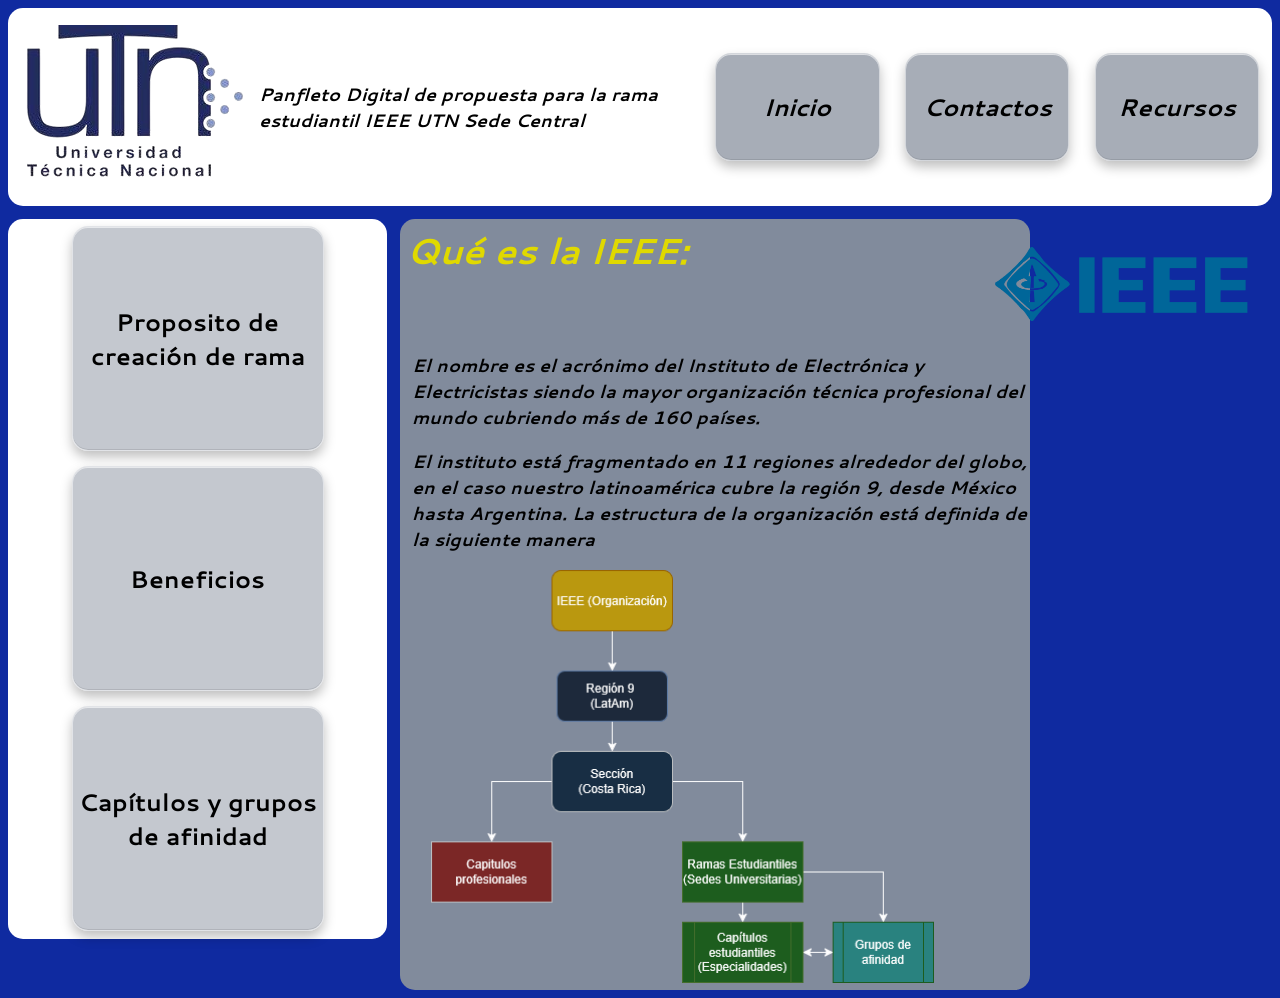
==== index.html @ e008188c "main.html cambiado a index.html" ====
<!doctype html>
<html lang="es">
  <head>
    <meta charset="UTF-8" />
    <meta name="viewport" content="width=device-width, initial-scale=1.0" />
    <link rel="preconnect" href="https://fonts.googleapis.com" />
    <link rel="preconnect" href="https://fonts.gstatic.com" crossorigin />
    <link
      href="https://fonts.googleapis.com/css2?family=Cantarell:ital,wght@1,700&display=swap"
      rel="Stylesheet"
    />
    <link rel="Stylesheet" href="/style/visual.css" />
    <title>IEEE - Sede UTN</title>
  </head>
  <body>
    <!--Panel Superior, logo y botones de información-->
    <div class="top_panel">
      <div class="top_panel_logo">
        <img src="/ilustraciones/UTN_logo.png" />
      </div>
      Panfleto Digital de propuesta para la rama estudiantil IEEE UTN Sede
      Central
      <button class="top_panel_btn" data-page="inicio">Inicio</button>
      <button class="top_panel_btn" data-page="contactos">Contactos</button>
      <button class="top_panel_btn" data-page="recursos">Recursos</button>
    </div>

    <div class="infoblock">
      <!--Panel latera, botones extra que poseen una difuminación más oscura en fondo cuando preisonados-->
      <nav class="side_panel">
        <button class="side_panel_btn" data-page="porque">
          Proposito de creación de rama
        </button>
        <button class="side_panel_btn" data-page="beneficios">
          Beneficios
        </button>
        <button class="side_panel_btn" data-page="capsYgrupos">
          Capítulos y grupos de afinidad
        </button>
      </nav>

      <!--Sección principal con información que se actualiza en base a qué se le haga click-->
      <main class="main_panel" id="main_panel" aria-live="polite"></main>
    </div>

    <script src="/script/codigo.js"></script>
  </body>
</html>
---- style/visual.css ----
/*
Azul: #06229D
Azul claro: #0482F1
Gris claro: #6D7788
Amarillo: #E0D900
*/

/*Sección de media para teléfonos*/
@media (max-width: 600px) {
  div.infoblock {
    flex-direction: column;
  }
  div.side_panel {
    width: 100%;
    flex-direction: row;
    height: auto;
  }
  div.main_panel {
    width: 100%;
    margin-left: 0;
  }
}

body {
  background-color: #06229df5;
}

div.top_panel {
  align-items: center;
  background-color: rgb(255, 255, 255);
  border-radius: 15px;
  display: flex;
  gap: 1%;
  height: 22vh;
  justify-content: center;
  margin-bottom: 1%;
  position: relative;
  font-family: "Cantarell", sans-serif;
  font-weight: 700;
  font-style: italic;
  font-size: 18px;
}

div.top_panel_logo {
  margin: 1%;
  margin-right: auto;
}

button.top_panel_btn {
  background-color: rgb(109, 119, 136, 0.6);
  box-sizing: border-box;
  height: 12vh;
  margin-right: 1%;
  width: 30vh;
  font-family: "Cantarell", sans-serif;
  font-weight: 700;
  font-style: italic;
  font-size: medium;
  vertical-align: middle;
  justify-content: center;
  align-items: center;
  display: flex;
  color: black;
}

nav.side_panel {
  border-radius: 15px;
  align-items: center;
  background-color: #ffffff;
  display: flex;
  flex-direction: column;
  height: 80vh;
  width: 30%;
}

button.side_panel_btn {
  background-color: rgb(109, 119, 136, 0.4);
  width: 28vh;
  height: 25vh;
  margin: auto;
  font-family: "Cantarell", sans-serif;
  font-weight: 700;
  font-style: italic;
  font-size: x-large;
  text-align: center;
  vertical-align: middle;
  justify-content: center;
  align-items: center;
  display: flex;
}

button.top_panel_btn,
button.side_panel_btn {
  all: unset;
  box-sizing: border-box;
  cursor: pointer;
  display: flex;
  align-items: center;
  justify-content: center;
  text-align: center;
  font-family: "Cantarell", sans-serif;
  font-weight: 700;
  background-color: rgba(109, 119, 136, 0.4);
  border: 1px solid rgba(255, 255, 255, 0.5);
  border-radius: 16px;
  box-shadow:
    0 6px 12px rgba(0, 0, 0, 0.25),
    inset 0 1px 0 rgba(255, 255, 255, 0.6),
    inset 0 -1px 0 rgba(0, 0, 0, 0.1);
  backdrop-filter: blur(6px);
  -webkit-backdrop-filter: blur(6px);
  transition:
    transform 0.2s,
    box-shadow 0.2s,
    background-color 0.2s;
  cursor: pointer;
}

/* optional: lift it further on hover */
button.top_panel_btn:hover,
button.side_panel_btn:hover {
  transform: translateY(-4px);
  box-shadow: 0 12px 20px rgba(0, 0, 0, 0.4);
}

div.infoblock {
  display: flex;
}

main.main_panel {
  border-radius: 15px;
  margin-left: 1%;
  width: 70vh;
  background-color: rgb(129, 139, 156);
  font-family: "Cantarell", sans-serif;
  font-size: large;
  font-weight: 700;
  font-style: italic;
  padding: 2rem, 3rem;
  justify-content: center;
}

main.main_panel h1 {
  color: rgb(224, 217, 0);
  margin: 1%;
}

main.main_panel h2 {
  color: rgb(224, 217, 0);
  margin: 1%;
}

main.main_panel p {
  margin-left: 2%;
}

button.top_panel_btn:active,
button.side_panel_btn:active {
  background-color: rgba(70, 78, 90, 0.5); /* darker version of your glass */
  transform: translateY(1px); /* optional: feels "pressed in" */
}

button.top_panel_btn {
  width: 30vh;
  height: 12vh;
  margin-right: 1%;
  font-size: x-large;
  background-color: rgba(109, 119, 136, 0.6);
}

button.side_panel_btn {
  width: 28vh;
  height: 25vh;
  margin: auto;
  font-size: x-large;
}

.btn-selected {
  background-color: rgba(70, 78, 90, 0.5);
}

main.main_panel .window_inicio {
  position: absolute;
  top: 15rem;
  right: 7rem;
  width: 300px;
  transform: rotate(5deg);
  z-index: 10;
  width: fit-content;
  border-radius: 16px;
  width: 20vh;
  transform: rotate(0deg);
  display: flex;
}

main.main_panel .aff-window {
  width: 50px;
  z-index: 10;
  width: fit-content;
  width: 20vh;
  transform: rotate(0deg);
}

main.main_panel form {
  display: flex;
  flex-direction: column;
  gap: 1rem;
  max-width: 500px;
}

main.main_panel input,
main.main_panel textarea {
  all: unset;
  box-sizing: border-box;
  width: 75%;
  padding: 0.75rem 1rem;
  background-color: rgba(109, 119, 136, 0.4);
  border: 1px solid rgba(255, 255, 255, 0.5);
  border-radius: 12px;
  color: #e0d900; /* your yellow, matching panel text */
  font-family: "Cantarell", sans-serif;
}

main.main_panel input::placeholder,
main.main_panel textarea::placeholder {
  color: rgba(224, 217, 0, 0.5);
}

main.main_panel input:focus,
main.main_panel textarea:focus {
  border-color: #0482f1; /* your light blue as focus accent */
  outline: none;
}
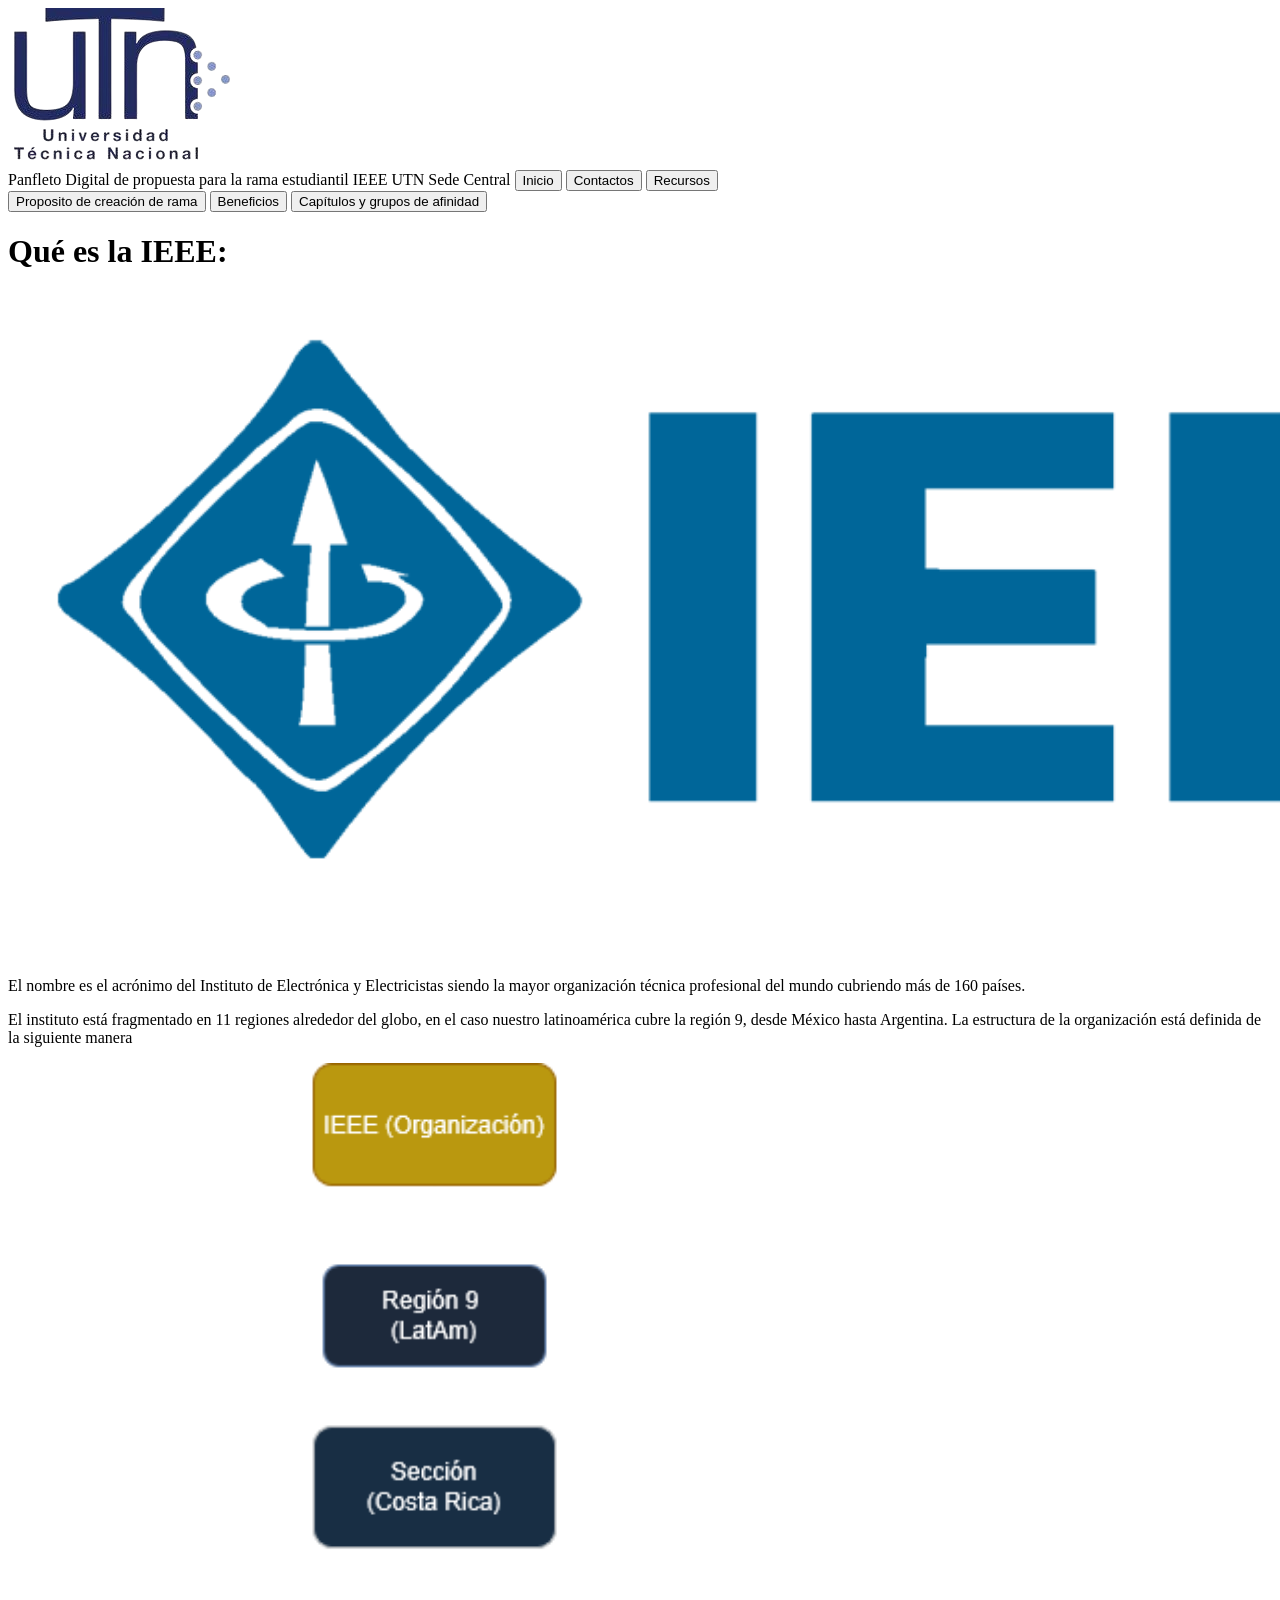
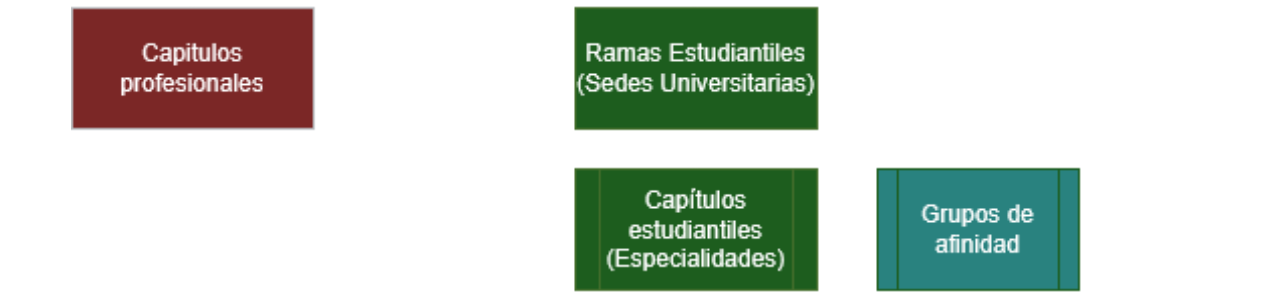
==== commit d6d65d9a: "Update index.html Change on style href" ====
--- a/index.html
+++ b/index.html
@@ -9,7 +9,7 @@
       href="https://fonts.googleapis.com/css2?family=Cantarell:ital,wght@1,700&display=swap"
       rel="Stylesheet"
     />
-    <link rel="Stylesheet" href="/style/visual.css" />
+    <link rel="Stylesheet" href="root/style/visual.css" />
     <title>IEEE - Sede UTN</title>
   </head>
   <body>
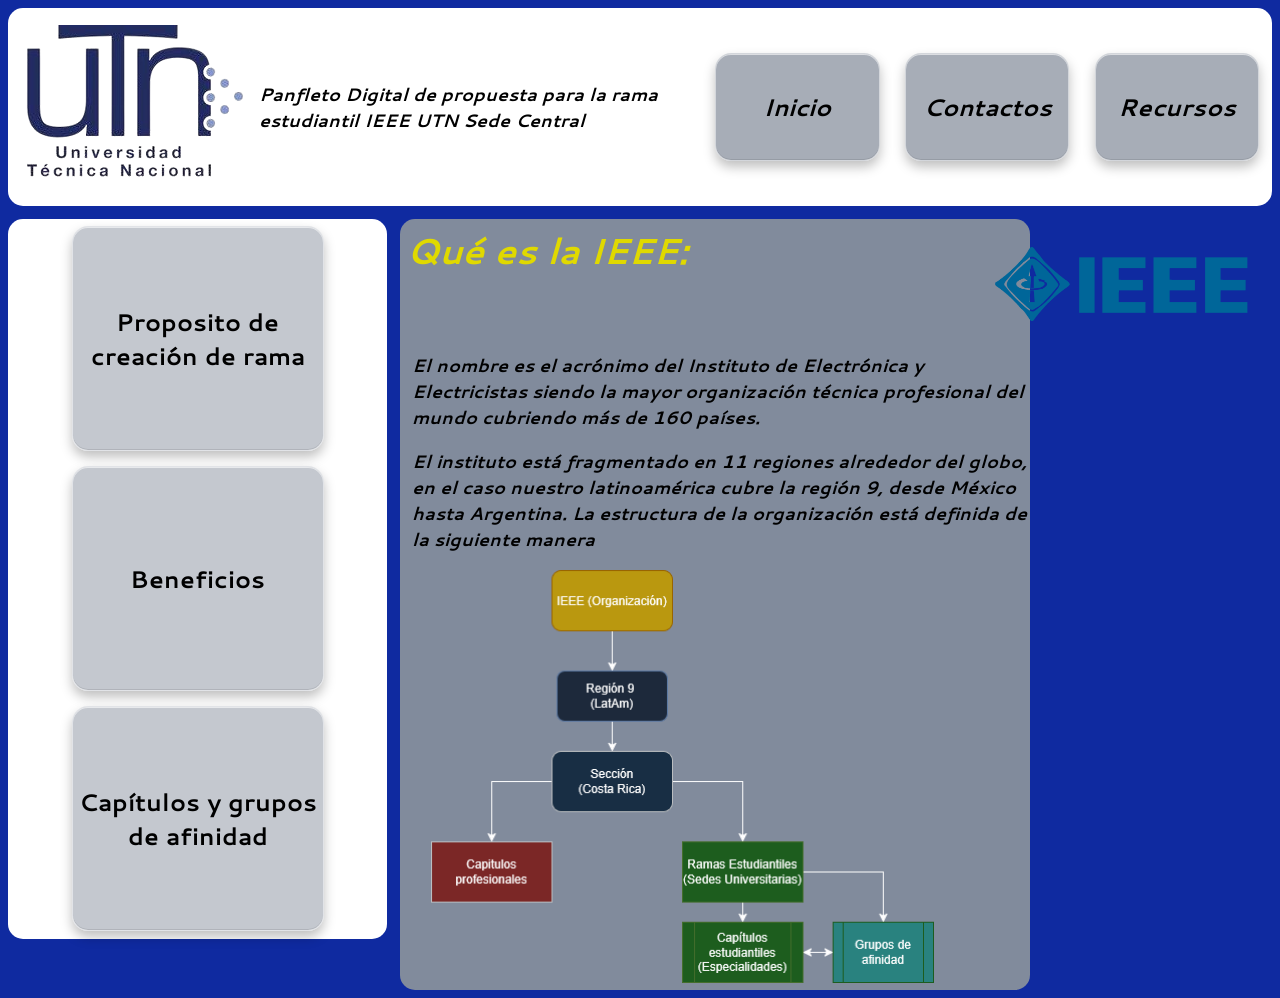
==== commit e3ac9e2c: "Update index.html Update to href for css visual" ====
--- a/index.html
+++ b/index.html
@@ -9,7 +9,7 @@
       href="https://fonts.googleapis.com/css2?family=Cantarell:ital,wght@1,700&display=swap"
       rel="Stylesheet"
     />
-    <link rel="Stylesheet" href="root/style/visual.css" />
+    <link rel="Stylesheet" href="style/visual.css" />
     <title>IEEE - Sede UTN</title>
   </head>
   <body>
--- a/style/visual.css
+++ b/style/visual.css
@@ -0,0 +1,233 @@
+/*
+Azul: #06229D
+Azul claro: #0482F1
+Gris claro: #6D7788
+Amarillo: #E0D900
+*/
+
+/*Sección de media para teléfonos*/
+@media (max-width: 600px) {
+  div.infoblock {
+    flex-direction: column;
+  }
+  div.side_panel {
+    width: 100%;
+    flex-direction: row;
+    height: auto;
+  }
+  div.main_panel {
+    width: 100%;
+    margin-left: 0;
+  }
+}
+
+body {
+  background-color: #06229df5;
+}
+
+div.top_panel {
+  align-items: center;
+  background-color: rgb(255, 255, 255);
+  border-radius: 15px;
+  display: flex;
+  gap: 1%;
+  height: 22vh;
+  justify-content: center;
+  margin-bottom: 1%;
+  position: relative;
+  font-family: "Cantarell", sans-serif;
+  font-weight: 700;
+  font-style: italic;
+  font-size: 18px;
+}
+
+div.top_panel_logo {
+  margin: 1%;
+  margin-right: auto;
+}
+
+button.top_panel_btn {
+  background-color: rgb(109, 119, 136, 0.6);
+  box-sizing: border-box;
+  height: 12vh;
+  margin-right: 1%;
+  width: 30vh;
+  font-family: "Cantarell", sans-serif;
+  font-weight: 700;
+  font-style: italic;
+  font-size: medium;
+  vertical-align: middle;
+  justify-content: center;
+  align-items: center;
+  display: flex;
+  color: black;
+}
+
+nav.side_panel {
+  border-radius: 15px;
+  align-items: center;
+  background-color: #ffffff;
+  display: flex;
+  flex-direction: column;
+  height: 80vh;
+  width: 30%;
+}
+
+button.side_panel_btn {
+  background-color: rgb(109, 119, 136, 0.4);
+  width: 28vh;
+  height: 25vh;
+  margin: auto;
+  font-family: "Cantarell", sans-serif;
+  font-weight: 700;
+  font-style: italic;
+  font-size: x-large;
+  text-align: center;
+  vertical-align: middle;
+  justify-content: center;
+  align-items: center;
+  display: flex;
+}
+
+button.top_panel_btn,
+button.side_panel_btn {
+  all: unset;
+  box-sizing: border-box;
+  cursor: pointer;
+  display: flex;
+  align-items: center;
+  justify-content: center;
+  text-align: center;
+  font-family: "Cantarell", sans-serif;
+  font-weight: 700;
+  background-color: rgba(109, 119, 136, 0.4);
+  border: 1px solid rgba(255, 255, 255, 0.5);
+  border-radius: 16px;
+  box-shadow:
+    0 6px 12px rgba(0, 0, 0, 0.25),
+    inset 0 1px 0 rgba(255, 255, 255, 0.6),
+    inset 0 -1px 0 rgba(0, 0, 0, 0.1);
+  backdrop-filter: blur(6px);
+  -webkit-backdrop-filter: blur(6px);
+  transition:
+    transform 0.2s,
+    box-shadow 0.2s,
+    background-color 0.2s;
+  cursor: pointer;
+}
+
+/* optional: lift it further on hover */
+button.top_panel_btn:hover,
+button.side_panel_btn:hover {
+  transform: translateY(-4px);
+  box-shadow: 0 12px 20px rgba(0, 0, 0, 0.4);
+}
+
+div.infoblock {
+  display: flex;
+}
+
+main.main_panel {
+  border-radius: 15px;
+  margin-left: 1%;
+  width: 70vh;
+  background-color: rgb(129, 139, 156);
+  font-family: "Cantarell", sans-serif;
+  font-size: large;
+  font-weight: 700;
+  font-style: italic;
+  padding: 2rem, 3rem;
+  justify-content: center;
+}
+
+main.main_panel h1 {
+  color: rgb(224, 217, 0);
+  margin: 1%;
+}
+
+main.main_panel h2 {
+  color: rgb(224, 217, 0);
+  margin: 1%;
+}
+
+main.main_panel p {
+  margin-left: 2%;
+}
+
+button.top_panel_btn:active,
+button.side_panel_btn:active {
+  background-color: rgba(70, 78, 90, 0.5); /* darker version of your glass */
+  transform: translateY(1px); /* optional: feels "pressed in" */
+}
+
+button.top_panel_btn {
+  width: 30vh;
+  height: 12vh;
+  margin-right: 1%;
+  font-size: x-large;
+  background-color: rgba(109, 119, 136, 0.6);
+}
+
+button.side_panel_btn {
+  width: 28vh;
+  height: 25vh;
+  margin: auto;
+  font-size: x-large;
+}
+
+.btn-selected {
+  background-color: rgba(70, 78, 90, 0.5);
+}
+
+main.main_panel .window_inicio {
+  position: absolute;
+  top: 15rem;
+  right: 7rem;
+  width: 300px;
+  transform: rotate(5deg);
+  z-index: 10;
+  width: fit-content;
+  border-radius: 16px;
+  width: 20vh;
+  transform: rotate(0deg);
+  display: flex;
+}
+
+main.main_panel .aff-window {
+  width: 50px;
+  z-index: 10;
+  width: fit-content;
+  width: 20vh;
+  transform: rotate(0deg);
+}
+
+main.main_panel form {
+  display: flex;
+  flex-direction: column;
+  gap: 1rem;
+  max-width: 500px;
+}
+
+main.main_panel input,
+main.main_panel textarea {
+  all: unset;
+  box-sizing: border-box;
+  width: 75%;
+  padding: 0.75rem 1rem;
+  background-color: rgba(109, 119, 136, 0.4);
+  border: 1px solid rgba(255, 255, 255, 0.5);
+  border-radius: 12px;
+  color: #e0d900; /* your yellow, matching panel text */
+  font-family: "Cantarell", sans-serif;
+}
+
+main.main_panel input::placeholder,
+main.main_panel textarea::placeholder {
+  color: rgba(224, 217, 0, 0.5);
+}
+
+main.main_panel input:focus,
+main.main_panel textarea:focus {
+  border-color: #0482f1; /* your light blue as focus accent */
+  outline: none;
+}
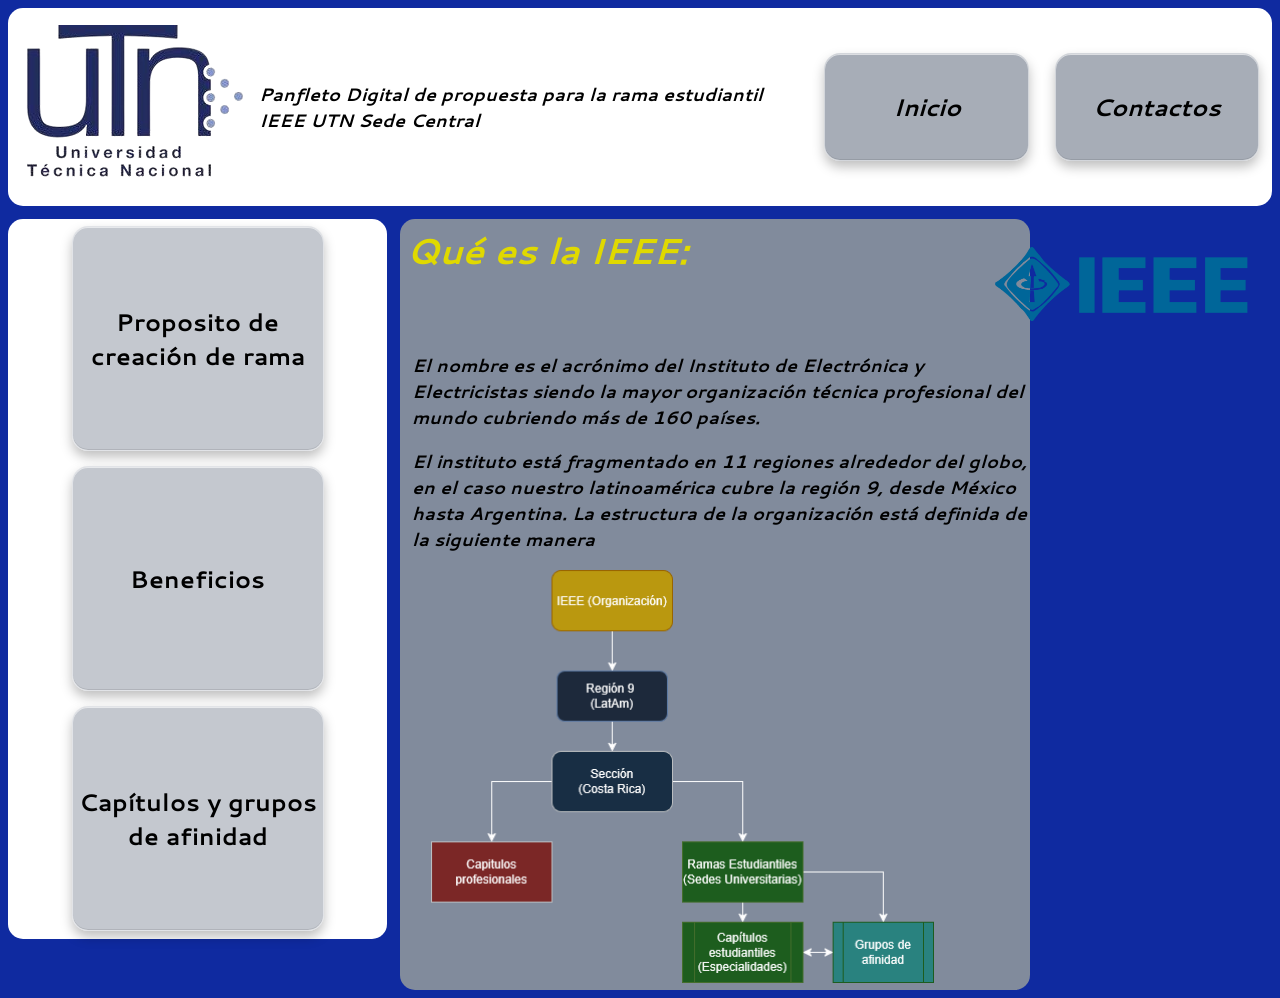
==== commit d6c416ad: "Update index.html Removal of unnecesary sections in layout" ====
--- a/index.html
+++ b/index.html
@@ -16,13 +16,12 @@
     <!--Panel Superior, logo y botones de información-->
     <div class="top_panel">
       <div class="top_panel_logo">
-        <img src="/ilustraciones/UTN_logo.png" />
+        <img src="ilustraciones/UTN_logo.png" />
       </div>
       Panfleto Digital de propuesta para la rama estudiantil IEEE UTN Sede
       Central
       <button class="top_panel_btn" data-page="inicio">Inicio</button>
       <button class="top_panel_btn" data-page="contactos">Contactos</button>
-      <button class="top_panel_btn" data-page="recursos">Recursos</button>
     </div>
 
     <div class="infoblock">
@@ -43,6 +42,6 @@
       <main class="main_panel" id="main_panel" aria-live="polite"></main>
     </div>
 
-    <script src="/script/codigo.js"></script>
+    <script src="script/codigo.js"></script>
   </body>
 </html>
--- a/style/visual.css
+++ b/style/visual.css
@@ -4,22 +4,6 @@
 Gris claro: #6D7788
 Amarillo: #E0D900
 */
-
-/*Sección de media para teléfonos*/
-@media (max-width: 600px) {
-  div.infoblock {
-    flex-direction: column;
-  }
-  div.side_panel {
-    width: 100%;
-    flex-direction: row;
-    height: auto;
-  }
-  div.main_panel {
-    width: 100%;
-    margin-left: 0;
-  }
-}
 
 body {
   background-color: #06229df5;
@@ -231,3 +215,39 @@
   border-color: #0482f1; /* your light blue as focus accent */
   outline: none;
 }
+
+@media (max-width: 600px) {
+  div.infoblock {
+    flex-direction: column;
+  }
+
+  nav.side_panel {
+    width: 100%;
+    flex-direction: row;
+    flex-wrap: wrap;
+    height: auto;
+    justify-content: center;
+  }
+
+  main.main_panel {
+    width: 100%;
+    margin-left: 0;
+    min-width: 0;
+  }
+
+  button.top_panel_btn {
+    width: auto;
+    min-width: 70px;
+    height: 6vh;
+    font-size: medium;
+    padding: 0 8px;
+    flex: 1;
+  }
+
+  button.side_panel_btn {
+    width: 40vw;   /* % of screen WIDTH, not height */
+    height: 12vh;
+    font-size: large;
+    margin: 0.5rem;
+  }
+}
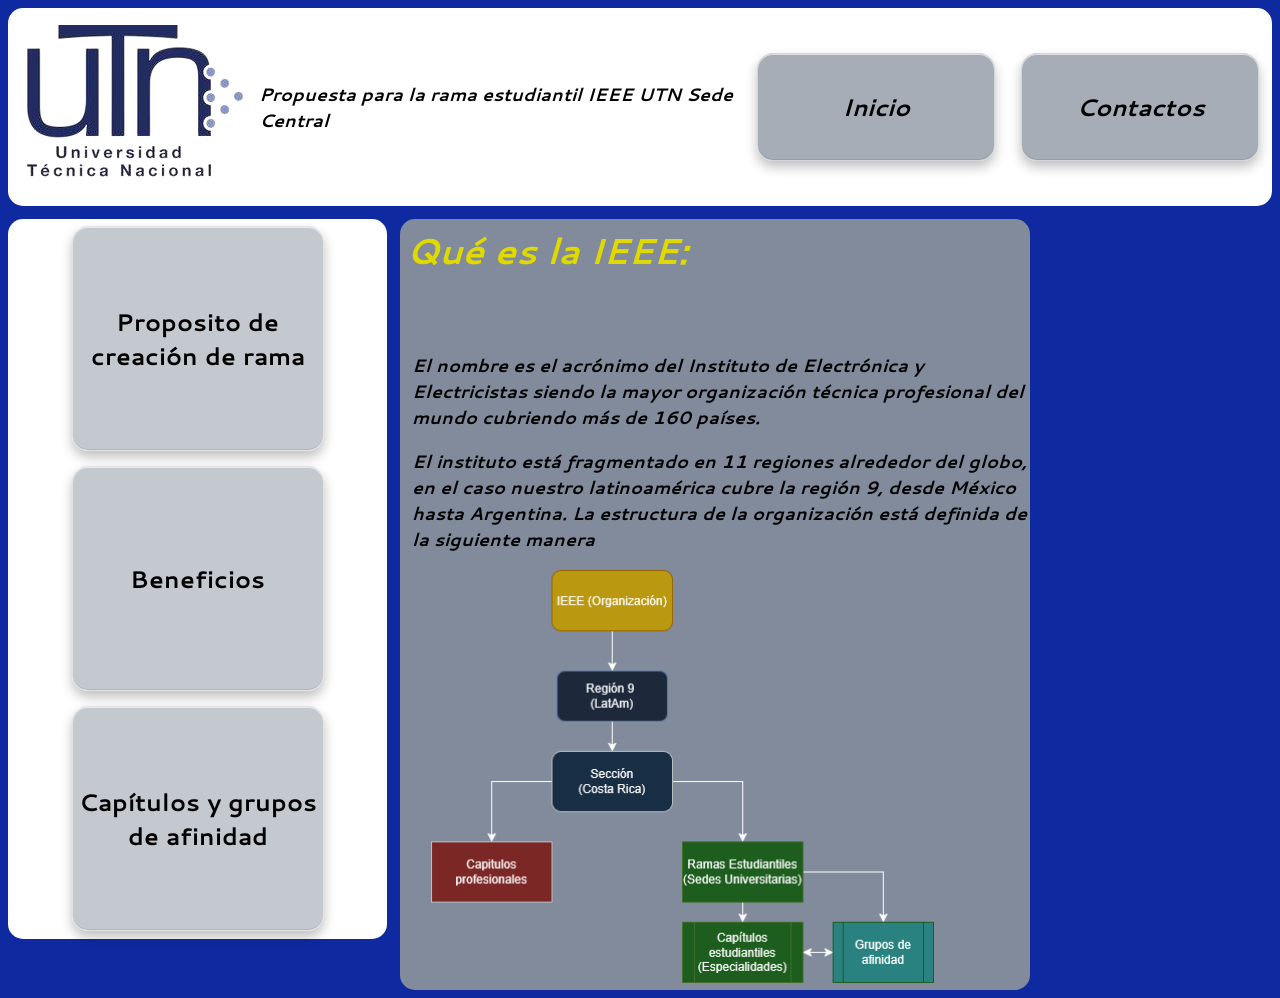
==== commit 05519192: "Update index.html Cambio en titulo de pagina" ====
--- a/index.html
+++ b/index.html
@@ -18,7 +18,7 @@
       <div class="top_panel_logo">
         <img src="ilustraciones/UTN_logo.png" />
       </div>
-      Panfleto Digital de propuesta para la rama estudiantil IEEE UTN Sede
+      Propuesta para la rama estudiantil IEEE UTN Sede
       Central
       <button class="top_panel_btn" data-page="inicio">Inicio</button>
       <button class="top_panel_btn" data-page="contactos">Contactos</button>
